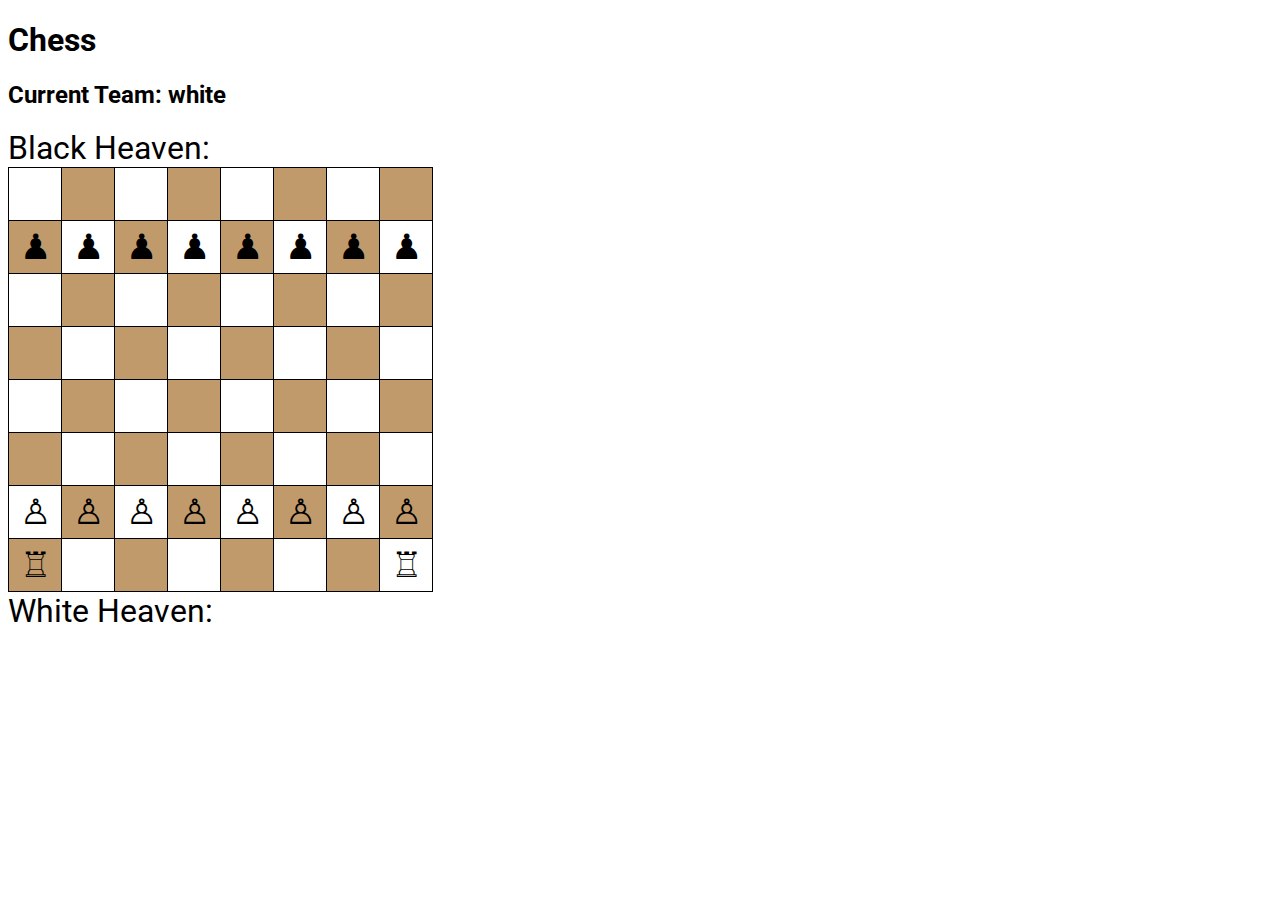
==== chess.html @ f6048459 "First upload" ====
<!DOCTYPE html>
<html lang="en">
    <head>
        <meta charset="UTF-8">
        <link rel="stylesheet" href="chess_styles.css">
        <link rel="preconnect" href="https://fonts.googleapis.com">
        <link rel="preconnect" href="https://fonts.gstatic.com" crossorigin>
        <link href="https://fonts.googleapis.com/css2?family=Roboto&display=swap" rel="stylesheet">
        <title>Chess</title>
    </head>
    <body>
        <h1>Chess</h1>
        <h2 id="current-team-display">Turn:</h2>
        <span id="heaven-black">Black Heaven: </span>
        <table>
            <tr tabindex="0">
                <td tabindex="0" id="a8"></td>
                <td tabindex="0" id="b8"></td>
                <td tabindex="0" id="c8"></td>
                <td tabindex="0" id="d8"></td>
                <td tabindex="0" id="e8"></td>
                <td tabindex="0" id="f8"></td>
                <td tabindex="0" id="g8"></td>
                <td tabindex="0" id="h8"></td>
            </tr>
            <tr>
                <td tabindex="0" id="a7"></td>
                <td tabindex="0" id="b7"></td>
                <td tabindex="0" id="c7"></td>
                <td tabindex="0" id="d7"></td>
                <td tabindex="0" id="e7"></td>
                <td tabindex="0" id="f7"></td>
                <td tabindex="0" id="g7"></td>
                <td tabindex="0" id="h7"></td>
            </tr>
            <tr>
                <td tabindex="0" id="a6"></td>
                <td tabindex="0" id="b6"></td>
                <td tabindex="0" id="c6"></td>
                <td tabindex="0" id="d6"></td>
                <td tabindex="0" id="e6"></td>
                <td tabindex="0" id="f6"></td>
                <td tabindex="0" id="g6"></td>
                <td tabindex="0" id="h6"></td>
            </tr>
            <tr>
                <td tabindex="0" id="a5"></td>
                <td tabindex="0" id="b5"></td>
                <td tabindex="0" id="c5"></td>
                <td tabindex="0" id="d5"></td>
                <td tabindex="0" id="e5"></td>
                <td tabindex="0" id="f5"></td>
                <td tabindex="0" id="g5"></td>
                <td tabindex="0" id="h5"></td>
            </tr>
            <tr>
                <td tabindex="0" id="a4"></td>
                <td tabindex="0" id="b4"></td>
                <td tabindex="0" id="c4"></td>
                <td tabindex="0" id="d4"></td>
                <td tabindex="0" id="e4"></td>
                <td tabindex="0" id="f4"></td>
                <td tabindex="0" id="g4"></td>
                <td tabindex="0" id="h4"></td>
            </tr>
            <tr>
                <td tabindex="0" id="a3"></td>
                <td tabindex="0" id="b3"></td>
                <td tabindex="0" id="c3"></td>
                <td tabindex="0" id="d3"></td>
                <td tabindex="0" id="e3"></td>
                <td tabindex="0" id="f3"></td>
                <td tabindex="0" id="g3"></td>
                <td tabindex="0" id="h3"></td>
            </tr>
            <tr>
                <td tabindex="0" id="a2"></td>
                <td tabindex="0" id="b2"></td>
                <td tabindex="0" id="c2"></td>
                <td tabindex="0" id="d2"></td>
                <td tabindex="0" id="e2"></td>
                <td tabindex="0" id="f2"></td>
                <td tabindex="0" id="g2"></td>
                <td tabindex="0" id="h2"></td>
            </tr>
            <tr>
                <td tabindex="0" id="a1"></td>
                <td tabindex="0" id="b1"></td>
                <td tabindex="0" id="c1"></td>
                <td tabindex="0" id="d1"></td>
                <td tabindex="0" id="e1"></td>
                <td tabindex="0" id="f1"></td>
                <td tabindex="0" id="g1"></td>
                <td tabindex="0" id="h1"></td>
            </tr>
        </table>
        <span id="heaven-white">White Heaven: </span>
    </body>
    <script src="chess.js"></script>
</html>
---- chess_styles.css ----
body {
    font-family: 'Roboto', sans-serif;
}

table {
    border-collapse: collapse;
}

td {
    border: 1px solid black;
    width: 50px;
    height: 50px;
    font-size: 2.2em;
    text-align: center;
}

#a1, #a3, #a5, #a7,
#b2, #b4, #b6, #b8,
#c1, #c3, #c5, #c7,
#d2, #d4, #d6, #d8,
#e1, #e3, #e5, #e7,
#f2, #f4, #f6, #f8,
#g1, #g3, #g5, #g7,
#h2, #h4, #h6, #h8{
    background: #C19A6B;
}

#heaven-black, #heaven-white {
    font-size: 2em;
}

.hover {
    font-weight: bold;
    cursor: pointer;
}

.valid-fields {
    border: 4px solid lightgreen;
}

.valid-targets{
    border: 4px solid darkred;
}

.blink {
    animation-name: animation_blink;
    animation-timing-function: ease-in;
    animation-duration: 1.5s;
    animation-iteration-count: infinite;
}

@keyframes animation_blink {
    0% { color: rgba(0,0,0) }
    50% { color: rgba(0,0,0, 0.2) }
    100% { color: rgba(0,0,0) }

}
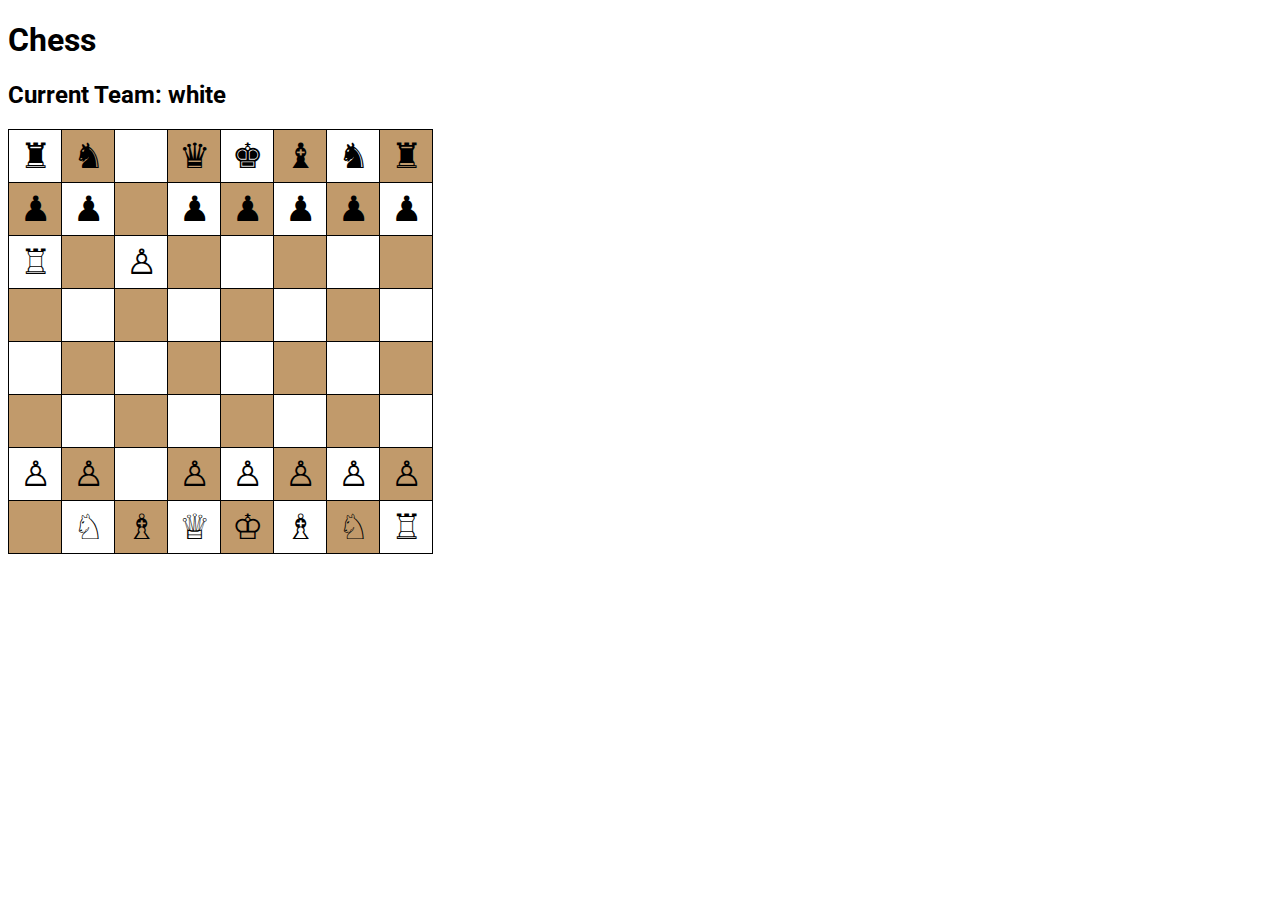
==== commit 922ee51a: "update" ====
--- a/chess.html
+++ b/chess.html
@@ -11,7 +11,13 @@
     <body>
         <h1>Chess</h1>
         <h2 id="current-team-display">Turn:</h2>
-        <span id="heaven-black">Black Heaven: </span>
+        <span id="heaven-black">
+            <span id="pawns-black"></span>
+            <span id="rooks-black"></span>
+            <span id="knights-black"></span>
+            <span id="bishops-black"></span>
+            <span id="queen-black"></span>
+        </span>
         <table>
             <tr tabindex="0">
                 <td tabindex="0" id="a8"></td>
@@ -94,7 +100,13 @@
                 <td tabindex="0" id="h1"></td>
             </tr>
         </table>
-        <span id="heaven-white">White Heaven: </span>
+        <span id="heaven-white">
+            <span id="pawns-white"></span>
+            <span id="rooks-white"></span>
+            <span id="knights-white"></span>
+            <span id="bishops-white"></span>
+            <span id="queen-white"></span>
+        </span>
     </body>
     <script src="chess.js"></script>
 </html>--- a/chess_styles.css
+++ b/chess_styles.css
@@ -42,6 +42,10 @@
     border: 4px solid darkred;
 }
 
+.promotion-field{
+    border: 4px solid purple;
+}
+
 .blink {
     animation-name: animation_blink;
     animation-timing-function: ease-in;
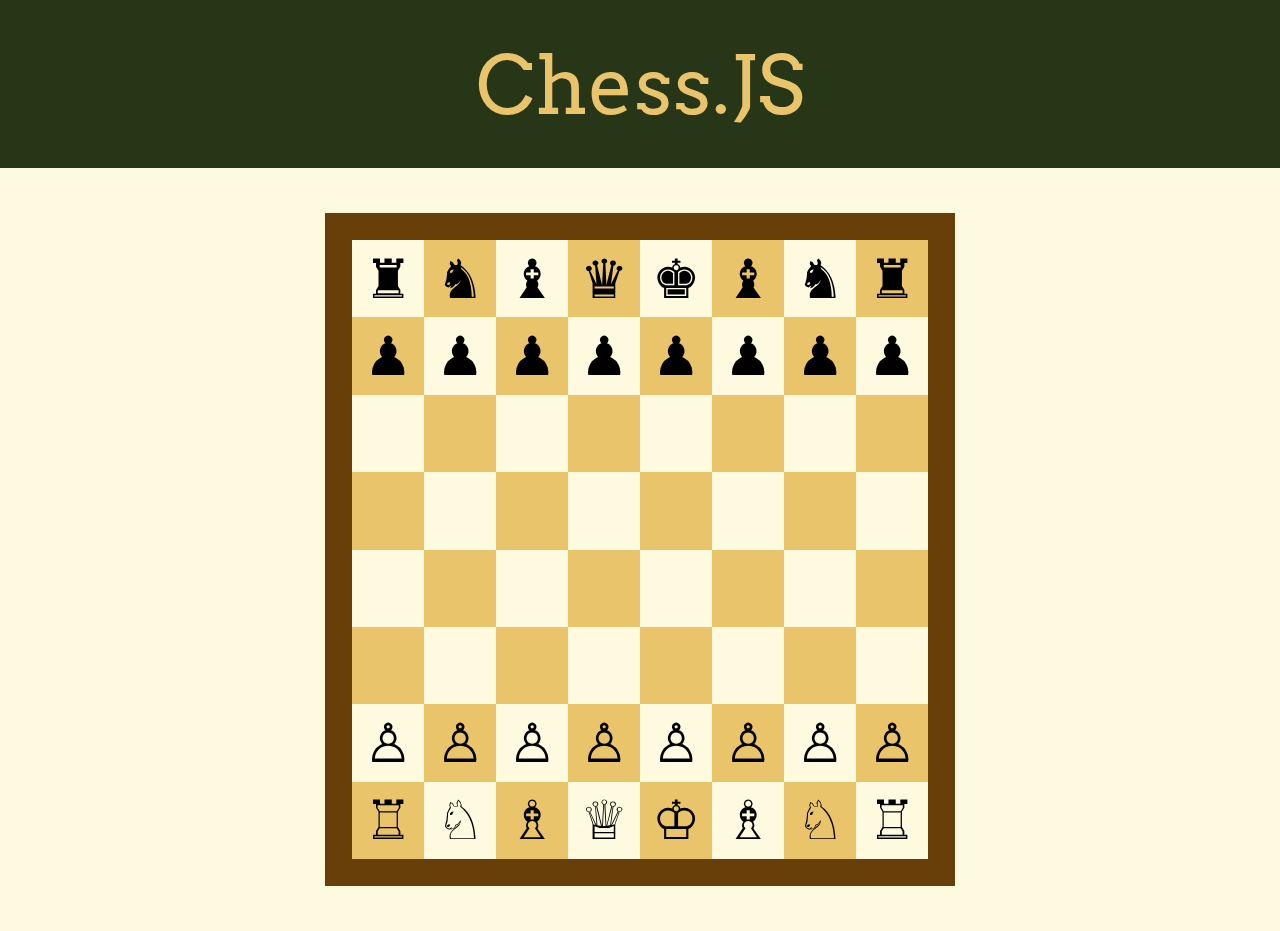
==== commit 08c47cbe: "added stuff" ====
--- a/chess.html
+++ b/chess.html
@@ -2,22 +2,23 @@
 <html lang="en">
     <head>
         <meta charset="UTF-8">
+        <meta name="viewport" content="width=device-width, initial-scale=1.0">
         <link rel="stylesheet" href="chess_styles.css">
         <link rel="preconnect" href="https://fonts.googleapis.com">
         <link rel="preconnect" href="https://fonts.gstatic.com" crossorigin>
-        <link href="https://fonts.googleapis.com/css2?family=Roboto&display=swap" rel="stylesheet">
-        <title>Chess</title>
+        <link href="https://fonts.googleapis.com/css2?family=Arvo&display=swap" rel="stylesheet">
+        <title>Chess JS</title>
     </head>
     <body>
-        <h1>Chess</h1>
-        <h2 id="current-team-display">Turn:</h2>
-        <span id="heaven-black">
-            <span id="pawns-black"></span>
-            <span id="rooks-black"></span>
-            <span id="knights-black"></span>
-            <span id="bishops-black"></span>
-            <span id="queen-black"></span>
-        </span>
+        <header>Chess.JS</header>
+        <!-- <h2 id="current-team-display"></h2> -->
+        <div id="heaven-black">
+            <div id="pawns-black"></div>
+            <div id="rooks-black"></div>
+            <div id="knights-black"></div>
+            <div id="bishops-black"></div>
+            <div id="queen-black"></div>
+        </div>
         <table>
             <tr tabindex="0">
                 <td tabindex="0" id="a8"></td>
@@ -100,13 +101,14 @@
                 <td tabindex="0" id="h1"></td>
             </tr>
         </table>
-        <span id="heaven-white">
+        <div id="heaven-white">
             <span id="pawns-white"></span>
             <span id="rooks-white"></span>
             <span id="knights-white"></span>
             <span id="bishops-white"></span>
             <span id="queen-white"></span>
-        </span>
+        </div>
+        <div id="announce-winner">winner</div>
     </body>
     <script src="chess.js"></script>
 </html>--- a/chess_styles.css
+++ b/chess_styles.css
@@ -1,17 +1,56 @@
 body {
-    font-family: 'Roboto', sans-serif;
+    font-family: 'Arvo', serif;
+    background: #fefae0;
+    margin: 0;
+    padding: 0;
+}
+
+header {
+    width: auto;
+    min-width: 70vh;
+    height: 6rem;
+    padding: 4vh 0 4vh;
+    background: #283618;
+    text-align: center;
+    font-size: 5rem;
+    color: #E9C46A;
+}
+
+h2 {
+    color: #E9C46A;
+    text-align: center;
+    text-transform: capitalize;
+}
+
+#heaven-black, #heaven-white {
+    height: 5vh;
+    font-size: 4vh;
+    margin: auto;
+    text-align: center;
+}
+
+#pawns-white, #rooks-white, #knights-white, #bishops-white, #queen-white,
+#pawns-black, #rooks-black, #knights-black, #bishops-black, #queen-black{
+    display: inline-block;
+    margin: 0;
+    width: max-content;
 }
 
 table {
+    margin: auto;
+    width: 70vh;
+    height: 70vh;
     border-collapse: collapse;
+    border: 3vh solid #693f09;
+    background: whitesmoke;
 }
 
 td {
-    border: 1px solid black;
-    width: 50px;
-    height: 50px;
-    font-size: 2.2em;
+    width: 8.375vh;
+    height: 8.375vh;
+    font-size: 6vh;
     text-align: center;
+    background: #fefae0;
 }
 
 #a1, #a3, #a5, #a7,
@@ -22,15 +61,11 @@
 #f2, #f4, #f6, #f8,
 #g1, #g3, #g5, #g7,
 #h2, #h4, #h6, #h8{
-    background: #C19A6B;
-}
-
-#heaven-black, #heaven-white {
-    font-size: 2em;
+    background: #E9C46A;
 }
 
 .hover {
-    font-weight: bold;
+    text-shadow: 1px 1px 2px black;
     cursor: pointer;
 }
 
@@ -57,5 +92,18 @@
     0% { color: rgba(0,0,0) }
     50% { color: rgba(0,0,0, 0.2) }
     100% { color: rgba(0,0,0) }
+}
 
-}+#announce-winner {
+    display: none;
+    position: fixed;
+    inset: 0 0 0 0;
+    margin: auto;
+    height: 420px;
+    width: 350px;
+    border-radius: 5px;
+    box-shadow: 0px 0px 6px 2px #666;
+    background-color: #212529;
+    color: whitesmoke;
+}
+
